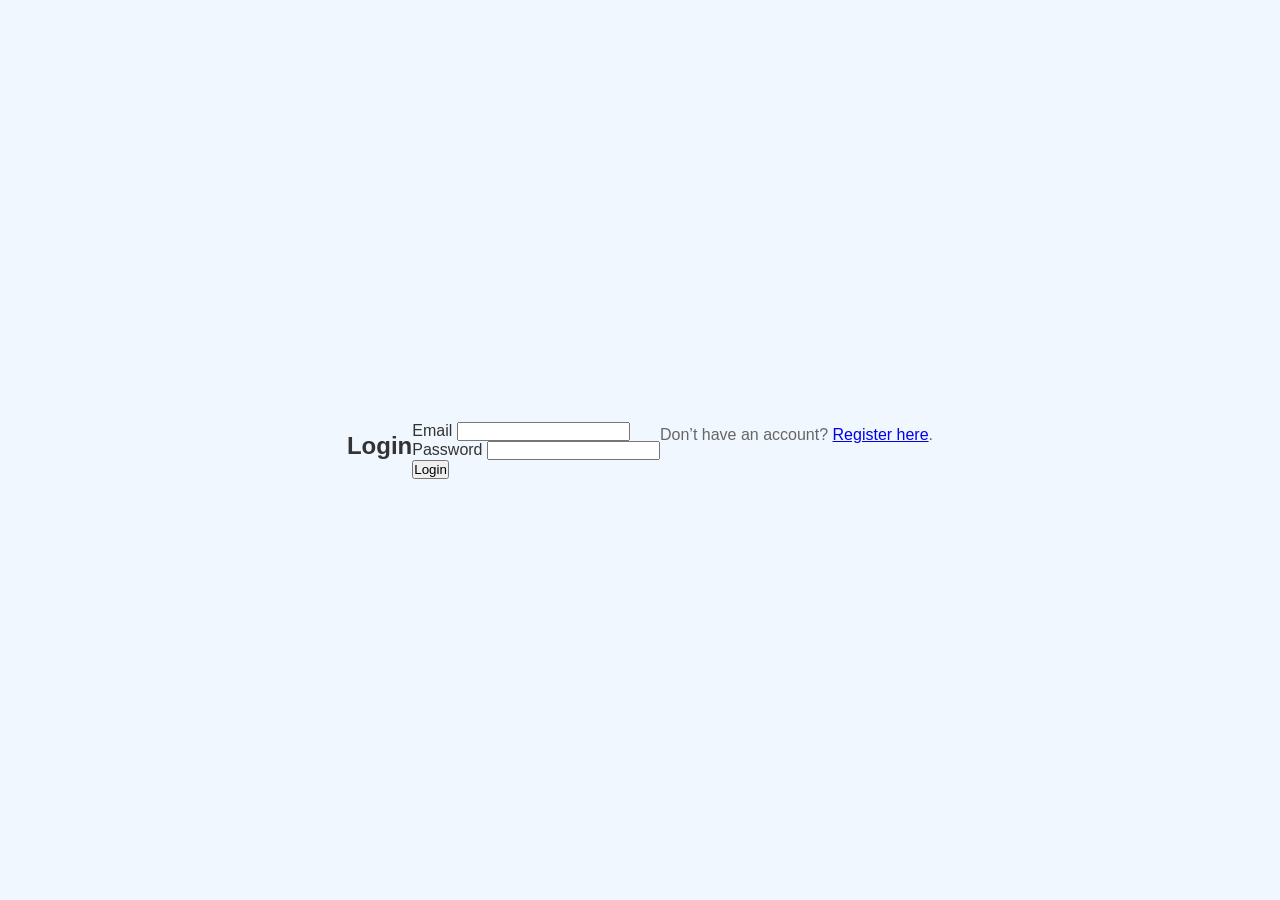
==== admin.html @ 926a479b "Add leaderboard header actions and update leaderboard query" ====
<!DOCTYPE html>
<html lang="de">
<head>
    <meta charset="UTF-8">
    <meta name="viewport" content="width=device-width, initial-scale=1.0">
    <title>Bike Challenge – Admin</title>

    <link rel="stylesheet" href="css/race.css">
    <link rel="stylesheet" href="css/leaderboard.css">
    <style>
        .admin-toolbar {
            display: flex;
            align-items: center;
            justify-content: space-between;
            gap: var(--space-md);
            margin-bottom: var(--space-lg);
        }

        .admin-card__right {
            display: flex;
            flex-direction: column;
            align-items: flex-end;
            gap: var(--space-sm);
            flex-shrink: 0;
        }

        .admin-delete-btn {
            width: auto;
            padding: 8px 14px;
            font-size: var(--font-size-sm);
            border-radius: var(--radius-md);
        }

        .admin-meta {
            font-size: var(--font-size-xs, 0.75rem);
            color: var(--color-text-muted);
        }

        .admin-logout {
            width: auto;
            padding: 10px 16px;
            font-size: var(--font-size-md);
        }
    </style>
</head>
<body class="leaderboard-page">
    <div class="page">

        <div class="leaderboard-header">
            <a href="leaderboard.html" class="back-button">
                <svg width="18" height="18" viewBox="0 0 24 24" fill="none"
                    stroke="currentColor" stroke-width="2"
                    stroke-linecap="round" stroke-linejoin="round">
                    <path d="M15 18l-6-6 6-6"/>
                </svg>
                Rangliste
            </a>

            <button type="button" id="logoutBtn" class="btn btn-danger-outline admin-logout">
                Logout
            </button>
        </div>

        <section class="leaderboard-section">
            <h1 class="leaderboard-title">Admin – Highscores</h1>

            <div class="leaderboard-tabs">
                <button type="button" class="leaderboard-tab leaderboard-tab--active" data-period="today">
                    Heute
                </button>

                <button type="button" class="leaderboard-tab" data-period="alltime">
                    Allzeit
                </button>
            </div>

            <div class="leaderboard-list admin-list" aria-live="polite">
                <p class="leaderboard-empty">Laden…</p>
            </div>
        </section>

    </div>

    <script src="js/auth.js"></script>
    <script src="js/admin.js"></script>
    <script src="js/logout.js"></script>
</body>
</html>
---- css/race.css ----
/* ============================================
   RACE.CSS — Self-contained, no dependencies
   ============================================ */

@import url('https://fonts.googleapis.com/css2?family=DM+Sans:wght@400;500;600;700&family=DM+Mono:wght@400;500&display=swap');

/* ---- Variables ---- */
:root {
    --color-bg:         #eef4fb;
    --color-white:      #ffffff;
    --color-black:      #111111;
    --color-blue:       #1a6aff;
    --color-blue-light: #4d8fff;
    --color-blue-dark:  #0047d4;
    --color-blue-grad:  linear-gradient(135deg, #1a6aff, #0047d4);
    --color-orange:     #ff8c00;
    --color-text:       #1a1a2e;
    --color-text-muted: #7a8aaa;
    --color-border:     #c8d8ee;
    --color-card-bg:    #ffffff;
    --color-dark-card:  #111827;

    --space-sm:  8px;
    --space-md:  16px;
    --space-lg:  24px;
    --space-xl:  40px;

    --radius-md:   16px;
    --radius-lg:   24px;
    --radius-pill: 999px;

    --font-body: 'DM Sans', sans-serif;
    --font-mono: 'DM Mono', monospace;

    --font-size-xs:  11px;
    --font-size-sm:  13px;
    --font-size-md:  15px;
    --font-size-lg:  18px;
    --font-size-xl:  24px;
    --font-size-2xl: 36px;
    --font-size-3xl: 56px;
}

/* ---- Reset ---- */
*, *::before, *::after { margin: 0; padding: 0; box-sizing: border-box; }
html, body { width: 100%; height: 100%; }
svg { display: block; max-width: 100%; }

/* ---- Base ---- */
body {
    font-family: var(--font-body);
    background-color: var(--color-bg);
    color: var(--color-text);
    font-size: var(--font-size-md);
    line-height: 1.5;
    -webkit-font-smoothing: antialiased;
}

/* ---- Page shell ---- */
.page {
    display: flex;
    flex-direction: column;
    min-height: 100vh;
    width: 100%;
    max-width: 680px;
    margin: 0 auto;
    padding: var(--space-lg) var(--space-lg) var(--space-xl);
}

/* ---- Badge ---- */
.badge {
    display: inline-flex;
    align-items: center;
    gap: var(--space-sm);
    background: var(--color-blue-grad);
    color: var(--color-white);
    font-size: var(--font-size-sm);
    font-weight: 600;
    padding: 8px 18px;
    border-radius: var(--radius-pill);
    letter-spacing: 0.04em;
    text-transform: uppercase;
}

.badge svg { width: 16px; height: 16px; min-width: 16px; flex-shrink: 0; }

/* ---- Button ---- */
.btn {
    width: 100%;
    padding: 17px var(--space-lg);
    border-radius: var(--radius-lg);
    font-family: var(--font-body);
    font-size: var(--font-size-lg);
    font-weight: 700;
    cursor: pointer;
    border: none;
    display: flex;
    align-items: center;
    justify-content: center;
    gap: var(--space-sm);
    text-decoration: none;
    transition: transform 0.15s ease;
}

.btn:active { transform: scale(0.98); }

.btn-simulate {
    background: var(--color-blue-grad);
    color: white;
    border: none;
    cursor: pointer;
}

.btn-danger-outline {
    background: var(--color-white);
    color: #e02020;
    border: 2px solid #e02020;
}

/* ---- Bottom actions ---- */
.bottom-actions {
    margin-top: auto;
    padding-top: var(--space-lg);
    display: flex;
    flex-direction: column;
    gap: var(--space-sm);
}

/* ---- Race: top bar ---- */
.race-topbar {
    display: flex;
    align-items: center;
    justify-content: space-between;
    margin-bottom: var(--space-lg);
}

.timer-block { text-align: right; }

.timer-block__label {
    font-size: var(--font-size-xs);
    font-weight: 700;
    letter-spacing: 0.1em;
    text-transform: uppercase;
    color: var(--color-text-muted);
}

.timer-block__value {
    font-family: var(--font-mono);
    font-size: var(--font-size-2xl);
    font-weight: 500;
    color: var(--color-blue);
    line-height: 1.1;
}

/* ---- Race: status line ---- */
.race-status {
    font-size: var(--font-size-sm);
    font-weight: 600;
    color: var(--color-text-muted);
    margin: -6px 0 var(--space-md);
}

/* ---- Race: progress bar ---- */
.race-bar {
    height: 8px;
    background: #dde8f8;
    border-radius: var(--radius-pill);
    margin: 28px 0 var(--space-md);
    overflow: visible;
    position: relative;
}

.race-bar__fill {
    position: absolute;
    left: 0;
    top: 0;
    height: 100%;
    width: 0%;
    border-radius: var(--radius-pill);
    background: var(--color-blue-grad);
    transition: width 0.1s linear;
    pointer-events: none;
}

.race-bar__track {
    position: absolute;
    inset: 0;
    border-radius: var(--radius-pill);
    overflow: visible;
}

.race-bar__bike {
    width: 32px;
    height: 32px;
    background: var(--color-blue);
    color: white;
    border-radius: 50%;
    position: absolute;
    top: 50%;
    left: 2%;
    transform: translate(-50%, -50%);
    display: flex;
    align-items: center;
    justify-content: center;
    transition: left 0.1s linear;
    box-shadow: 0 2px 8px rgba(26, 106, 255, 0.35), 0 0 0 3px white, 0 0 0 5px var(--color-blue-light);
    z-index: 2;
}

/* ---- Race: cards grid ---- */
.race-cards {
    display: grid;
    grid-template-columns: 1fr 1fr;
    gap: var(--space-md);
    margin-bottom: var(--space-md);
}

/* ---- Stat card ---- */
.stat-card {
    background: var(--color-card-bg);
    border: 2px solid var(--color-black);
    border-radius: var(--radius-lg);
    padding: var(--space-lg);
}

.stat-card--dark {
    background: var(--color-dark-card);
    border-color: var(--color-dark-card);
    color: white;
}

.stat-card__label {
    font-size: var(--font-size-xs);
    font-weight: 600;
    letter-spacing: 0.1em;
    text-transform: uppercase;
    color: var(--color-text-muted);
    margin-bottom: var(--space-sm);
}

.stat-card--dark .stat-card__label { color: #6b7a99; }

.stat-card__value {
    font-family: var(--font-mono);
    font-size: var(--font-size-3xl);
    font-weight: 500;
    color: var(--color-blue);
    line-height: 1;
}

.stat-card__unit { font-size: var(--font-size-md); color: var(--color-text-muted); margin-top: 4px; }

.stat-card__meta {
    display: flex;
    gap: var(--space-xl);
    margin-top: var(--space-md);
    padding-top: var(--space-md);
    border-top: 1px solid var(--color-border);
}

.stat-card__meta-label { font-size: var(--font-size-xs); color: var(--color-text-muted); margin-bottom: 2px; }
.stat-card__meta-value { font-size: var(--font-size-md); font-weight: 600; color: var(--color-text); }

/* ---- Duel rows (dark card) ---- */
.duel-lead { font-size: var(--font-size-sm); font-weight: 700; color: var(--color-blue); }

.duel-row { margin-bottom: var(--space-md); }
.duel-row:last-child { margin-bottom: 0; }

.duel-row__header {
    display: flex;
    justify-content: space-between;
    align-items: center;
    margin-bottom: 6px;
    font-size: var(--font-size-sm);
    color: #cdd5e0;
}

.duel-row__distance { font-weight: 600; color: white; }

.duel-bar { height: 6px; border-radius: var(--radius-pill); background: #2a3444; overflow: hidden; }
.duel-bar__fill { height: 100%; border-radius: var(--radius-pill); transition: width 0.5s ease; }
.duel-bar__fill--b { background: var(--color-blue); }
.duel-bar__fill--a { background: #555; }

.duel-bar__fill--opponent { background: var(--color-blue); }

.duel-card--opponent-a .duel-bar__fill--opponent {
    background: var(--color-orange);
}

.duel-card--opponent-b .duel-bar__fill--opponent {
    background: var(--color-blue);
}

/* ---- Mini stats row ---- */
.mini-stats-row {
    display: grid;
    grid-template-columns: 1fr 1fr;
    gap: var(--space-md);
    margin-bottom: var(--space-xl);
}

.mini-stat { background: #f0f5fc; border-radius: var(--radius-md); padding: var(--space-md) var(--space-lg); }
.mini-stat__label {
    font-size: var(--font-size-xs);
    font-weight: 700;
    letter-spacing: 0.09em;
    text-transform: uppercase;
    color: var(--color-text-muted);
    margin-bottom: 4px;
}
.mini-stat__value { font-size: var(--font-size-xl); font-weight: 700; color: var(--color-text); }


.gauge-container {
    position: relative;
    width: 300px;
    height: 150px;
    overflow: hidden;
    margin: 20px auto;
}

.gauge-label {
    position: absolute;
    top: 8px;
    z-index: 12;
    font-size: var(--font-size-xs);
    font-weight: 700;
    letter-spacing: 0.06em;
    color: var(--color-text);
}

.gauge-label--a {
    left: 24px;
}

.gauge-label--b {
    right: 24px;
}

.gauge-background {
    width: 300px;
    height: 300px;
    border-radius: 50%;
    background: linear-gradient(to right, var(--color-orange) 50%, var(--color-blue) 50%);
}

.needle {
    position: absolute;
    bottom: 0;
    left: 50%;
    width: 4px;
    height: 140px;
    background: #333;
    transform-origin: bottom center;
    transform: translateX(-50%) rotate(0deg); /* Start at center (Vertical) */
    
    /* This makes the 1-second update look smooth */
    transition: transform 1s linear; 
    z-index: 10;
}

.gauge-center {
    position: absolute;
    bottom: -15px;
    left: 50%;
    width: 30px;
    height: 30px;
    background: #333;
    border-radius: 50%;
    transform: translateX(-50%);
    z-index: 11;
}
---- css/leaderboard.css ----
/* ============================================
   LEADERBOARD
   basiert auf race.css (+ Karten aus style.css)
   ============================================ */

.leaderboard-page {
    --color-orange-leaderboard: #e65c19;
    --color-orange-grad: linear-gradient(180deg, #f07840, #e65c19);
    --color-tab-inactive: #e8edf5;

    min-height: 100vh;
    background-color: var(--color-bg);
}

/* ---- Header ---- */

.leaderboard-header {
    display: flex;
    align-items: center;
    justify-content: space-between;
    margin-bottom: var(--space-lg);
}

.leaderboard-header__actions {
    display: flex;
    align-items: center;
    gap: var(--space-xs);
}

.back-button {
    display: inline-flex;
    align-items: center;
    gap: var(--space-sm);
    text-decoration: none;
    color: var(--color-text-muted);
    font-size: var(--font-size-md);
    font-weight: 600;
}

.back-button svg {
    flex-shrink: 0;
}

.home-button {
    display: inline-flex;
    align-items: center;
    justify-content: center;
    text-decoration: none;
    color: var(--color-text-muted);
    padding: var(--space-sm);
    border-radius: var(--radius-md);
    transition: color 0.15s ease, background-color 0.15s ease;
}

.home-button:hover {
    color: var(--color-text);
    background-color: var(--color-tab-inactive);
}

/* ---- Section & title ---- */

.leaderboard-section {
    width: 100%;
}

.leaderboard-title {
    font-size: var(--font-size-2xl);
    font-weight: 700;
    line-height: 1.1;
    color: var(--color-black);
    margin-bottom: var(--space-lg);
}

/* ---- Tabs ---- */

.leaderboard-tabs {
    display: grid;
    grid-template-columns: 1fr 1fr;
    background: var(--color-tab-inactive);
    border-radius: var(--radius-pill);
    padding: 4px;
    margin-bottom: var(--space-lg);
}

.leaderboard-tab {
    border: none;
    background: transparent;
    border-radius: var(--radius-pill);
    padding: 12px 16px;
    font-family: var(--font-body);
    font-size: var(--font-size-md);
    font-weight: 600;
    color: var(--color-text-muted);
    cursor: pointer;
    text-align: center;
    transition: background 0.15s ease, color 0.15s ease;
}

.leaderboard-tab--active {
    background: var(--color-orange-grad);
    color: var(--color-white);
}

/* ---- List & cards ---- */

.leaderboard-list {
    display: flex;
    flex-direction: column;
    gap: var(--space-sm);
}

.leaderboard-card {
    display: flex;
    align-items: center;
    justify-content: space-between;
    gap: var(--space-md);
    background: var(--color-white);
    border: 2px solid var(--color-black);
    border-radius: var(--radius-lg);
    padding: var(--space-md) var(--space-lg);
}

.leaderboard-card__left {
    display: flex;
    align-items: center;
    gap: var(--space-md);
    min-width: 0;
}

.leaderboard-card__icon {
    flex-shrink: 0;
    width: 40px;
    height: 40px;
    border-radius: 10px;
    background: var(--color-orange-leaderboard);
    color: var(--color-white);
    display: flex;
    align-items: center;
    justify-content: center;
}

.leaderboard-card__icon svg {
    width: 18px;
    height: 18px;
}

.leaderboard-card__info {
    min-width: 0;
}

.leaderboard-card__name {
    font-size: var(--font-size-lg);
    font-weight: 700;
    color: var(--color-text);
    line-height: 1.2;
}

.leaderboard-card__bike {
    font-size: var(--font-size-sm);
    color: var(--color-text-muted);
    margin-top: 2px;
}

.leaderboard-card__distance {
    flex-shrink: 0;
    font-size: var(--font-size-md);
    font-weight: 500;
    color: var(--color-text);
    text-align: right;
}

.leaderboard-empty {
    text-align: center;
    color: var(--color-text-muted);
    font-size: var(--font-size-md);
    padding: var(--space-xl) var(--space-md);
}

/* ---- Mobile ---- */

@media (max-width: 768px) {
    .leaderboard-title {
        font-size: var(--font-size-xl);
    }

    .leaderboard-card {
        padding: var(--space-md);
    }
}
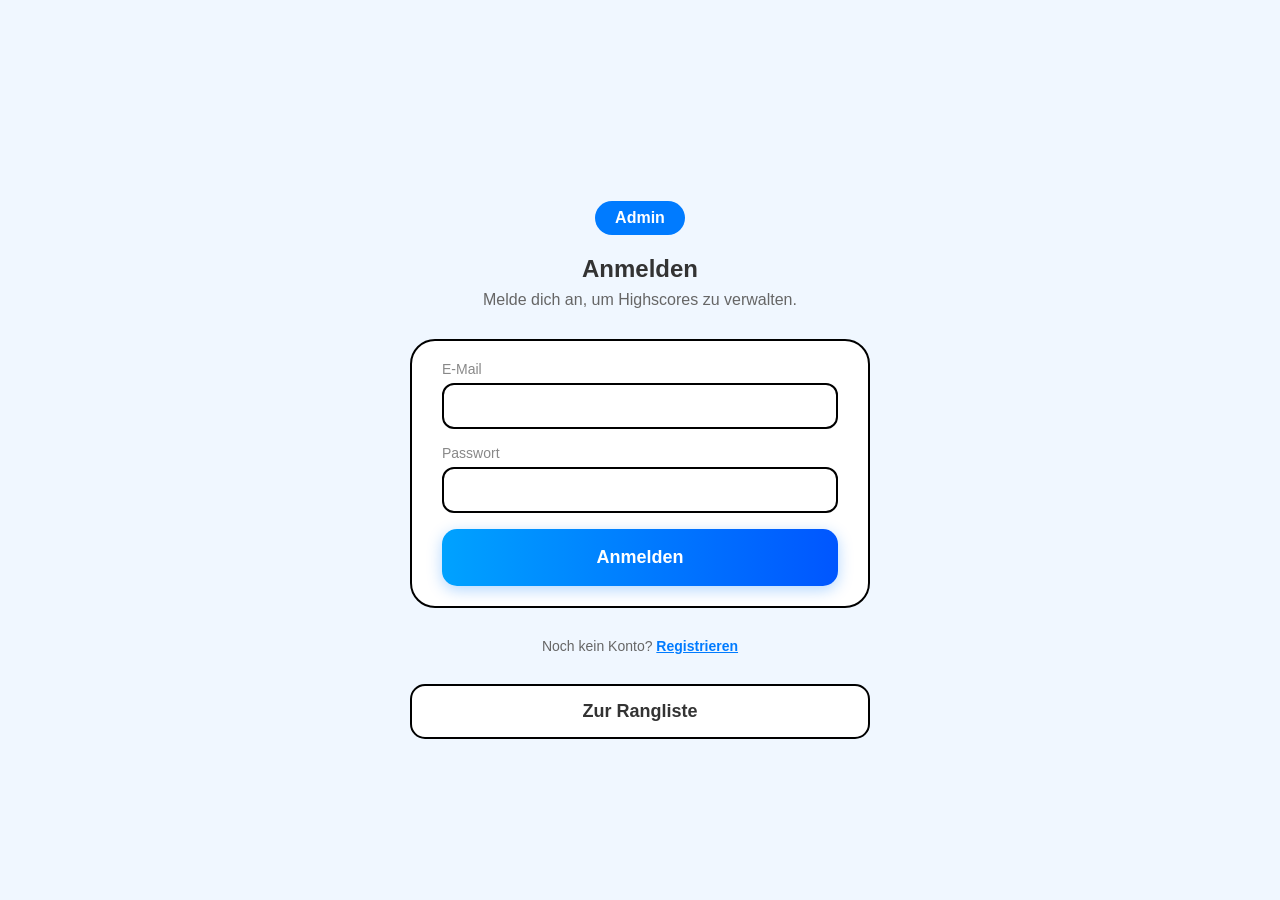
==== commit 833e8321: "Updated Header" ====
--- a/admin.html
+++ b/admin.html
@@ -1,3 +1,4 @@
+<!-- admin.html — Geschützte Admin-Übersicht: Highscores anzeigen/löschen, Logout. -->
 <!DOCTYPE html>
 <html lang="de">
 <head>
--- a/css/race.css
+++ b/css/race.css
@@ -1,5 +1,5 @@
 /* ============================================
-   RACE.CSS — Self-contained, no dependencies
+   race.css — Styles für Rennseite (race.html); eigenständig mit CSS-Variablen.
    ============================================ */
 
 @import url('https://fonts.googleapis.com/css2?family=DM+Sans:wght@400;500;600;700&family=DM+Mono:wght@400;500&display=swap');
--- a/css/leaderboard.css
+++ b/css/leaderboard.css
@@ -1,6 +1,5 @@
 /* ============================================
-   LEADERBOARD
-   basiert auf race.css (+ Karten aus style.css)
+   leaderboard.css — Rangliste (leaderboard.html, admin.html); basiert auf race.css.
    ============================================ */
 
 .leaderboard-page {
